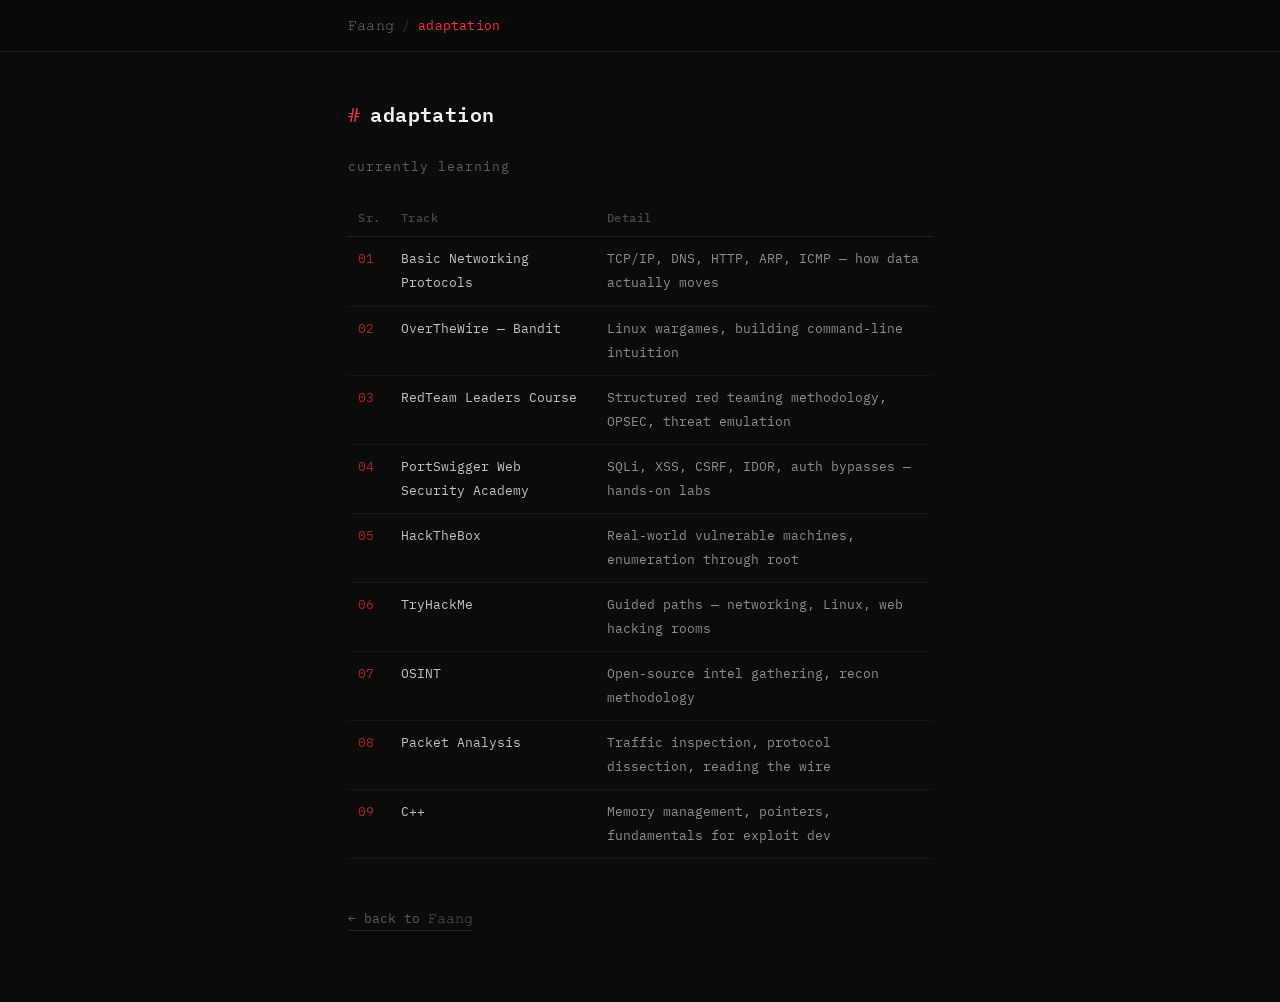
==== adaptation.html @ 507298c6 "Add files via upload" ====
<!DOCTYPE html>
<html lang="en">
<head>
<meta charset="UTF-8" />
<meta name="viewport" content="width=device-width, initial-scale=1.0" />
<title>adaptation — 𝙵𝚊𝚊𝚗𝚐</title>
<link rel="stylesheet" href="style.css" />
</head>
<body>

<div class="crumbbar">
  <div class="crumb-inner">
    <a href="index.html">𝙵𝚊𝚊𝚗𝚐</a><span class="crumb-sep">/</span><span class="crumb-current">adaptation</span>
  </div>
</div>

<div class="wrap">
  <section style="padding-top:44px;">
    <p class="page-title"><span class="hash">#</span>adaptation</p>
    <p class="lbl" style="margin-bottom:20px;">currently learning</p>
    <table>
      <thead>
        <tr><th>Sr.</th><th>Track</th><th>Detail</th></tr>
      </thead>
      <tbody>
        <tr><td class="idx">01</td><td class="name">Basic Networking Protocols</td><td>TCP/IP, DNS, HTTP, ARP, ICMP — how data actually moves</td></tr>
        <tr><td class="idx">02</td><td class="name">OverTheWire — Bandit</td><td>Linux wargames, building command-line intuition</td></tr>
        <tr><td class="idx">03</td><td class="name">RedTeam Leaders Course</td><td>Structured red teaming methodology, OPSEC, threat emulation</td></tr>
        <tr><td class="idx">04</td><td class="name">PortSwigger Web Security Academy</td><td>SQLi, XSS, CSRF, IDOR, auth bypasses — hands-on labs</td></tr>
        <tr><td class="idx">05</td><td class="name">HackTheBox</td><td>Real-world vulnerable machines, enumeration through root</td></tr>
        <tr><td class="idx">06</td><td class="name">TryHackMe</td><td>Guided paths — networking, Linux, web hacking rooms</td></tr>
        <tr><td class="idx">07</td><td class="name">OSINT</td><td>Open-source intel gathering, recon methodology</td></tr>
        <tr><td class="idx">08</td><td class="name">Packet Analysis</td><td>Traffic inspection, protocol dissection, reading the wire</td></tr>
        <tr><td class="idx">09</td><td class="name">C++</td><td>Memory management, pointers, fundamentals for exploit dev</td></tr>
      </tbody>
    </table>
  </section>

  <a class="back-link" href="index.html">&larr; back to 𝙵𝚊𝚊𝚗𝚐</a>
</div>

</body>
</html>
---- style.css ----
@import url('https://fonts.googleapis.com/css2?family=IBM+Plex+Mono:wght@400;500;600&display=swap');

*,*::before,*::after{box-sizing:border-box;margin:0;padding:0;}
html{scroll-behavior:smooth;}

:root{--accent:#FF3232;}

body{
  background:#0b0b0b;
  color:#8a8a8a;
  font-family:'IBM Plex Mono','Courier New',Courier,monospace;
  font-size:14.5px;
  line-height:1.85;
  padding:0 0 70px 0;
}

a{color:#9a9a9a;text-decoration:none;border-bottom:1px solid #2a2a2a;transition:color .15s ease,border-color .15s ease;}
a:hover{color:#ffffff;border-color:var(--accent);}

::selection{background:#242424;color:#fff;}
::-webkit-scrollbar{width:3px;}
::-webkit-scrollbar-track{background:#0b0b0b;}
::-webkit-scrollbar-thumb{background:#242424;}

.wrap{max-width:640px;margin:0 auto;padding:0 28px;}

/* breadcrumb (sub-pages) */
.crumbbar{
  position:sticky;top:0;z-index:50;
  background:rgba(11,11,11,0.92);
  border-bottom:1px solid #1c1c1c;
}
.crumb-inner{
  max-width:640px;margin:0 auto;padding:14px 28px;
  font-size:12.5px;letter-spacing:.2px;
}
.crumb-inner a{color:#7a7a7a;border-bottom:none;}
.crumb-inner a:hover{color:#fff;}
.crumb-sep{color:#333;margin:0 8px;}
.crumb-current{color:var(--accent);}

/* HEADER (index) */
header{padding:56px 0 30px 0;}

.id-row{display:flex;align-items:flex-start;gap:22px;margin-bottom:26px;}
.avatar{
  width:78px;height:78px;flex-shrink:0;margin-top:-10px;
  object-fit:cover;object-position:center 12%;
  filter:grayscale(100%) contrast(1.05) brightness(.95);
  border:1px solid #262626;
}
.id-text h1{
  font-size:24px;font-weight:600;color:#f2f2f2;letter-spacing:.5px;
  margin-bottom:6px;
}
.id-text h1 .hash{color:var(--accent);margin-right:8px;font-weight:400;}
.id-text .tagline{color:#6a6a6a;font-size:13px;}
.id-text .tagline .cur{color:var(--accent);animation:blink 1.2s step-end infinite;}
@keyframes blink{0%,100%{opacity:1;}50%{opacity:0;}}

.badge-row{display:flex;flex-wrap:wrap;gap:10px;margin-top:22px;}
.badge{
  display:inline-block;font-size:12px;color:#9a9a9a;
  border:1px solid #2a2a2a;padding:6px 12px;
}
.badge:hover{color:#fff;border-color:var(--accent);}

.rule{border:none;border-top:1px solid #1a1a1a;margin:38px 0;}

/* MENU (index sitemap, glowing) */
.menu{margin-bottom:6px;}
.menu-item{
  display:flex;flex-direction:column;gap:3px;
  padding:16px 4px;border-bottom:1px solid #161616;
  border-bottom-width:1px;
}
.menu-item:first-child{padding-top:6px;}
.menu-item .mi-top{
  color:var(--accent);
  font-size:16px;font-weight:500;letter-spacing:.3px;
  text-shadow:0 0 6px rgba(255,50,50,.45),0 0 16px rgba(255,50,50,.15);
  transition:text-shadow .2s ease, transform .2s ease;
  display:flex;align-items:center;
}
.menu-item .mi-top .hash{opacity:.55;margin-right:10px;font-weight:400;}
.menu-item .mi-desc{color:#525252;font-size:12px;padding-left:23px;}
.menu-item:hover .mi-top{
  text-shadow:0 0 10px rgba(255,50,50,.85),0 0 26px rgba(255,50,50,.4);
  transform:translateX(3px);
}
.menu-item:hover .mi-desc{color:#7a7a7a;}

/* SECTIONS (sub-pages) */
section{margin-bottom:6px;}
.page-title{
  font-size:20px;color:#f2f2f2;font-weight:600;letter-spacing:.4px;
  margin-bottom:22px;display:flex;align-items:center;
}
.page-title .hash{color:var(--accent);margin-right:10px;font-weight:400;}

.lbl{font-size:13px;color:#5f5f5f;letter-spacing:1px;margin-bottom:16px;}
.lbl .hash{color:var(--accent);margin-right:8px;}

p.body-text{color:#8f8f8f;font-size:14px;margin-bottom:14px;max-width:62ch;}
p.body-text:last-child{margin-bottom:0;}
p.body-text b, p.body-text strong{color:#c9c9c9;font-weight:500;}

/* table */
table{width:100%;border-collapse:collapse;margin-bottom:8px;font-size:13px;}
th{
  text-align:left;color:#4a4a4a;font-weight:500;
  font-size:11.5px;letter-spacing:.5px;
  padding:8px 10px;border-bottom:1px solid #222;
}
td{padding:10px 10px;border-bottom:1px solid #161616;color:#8f8f8f;vertical-align:top;}
tr:last-child td{border-bottom:1px solid #161616;}
td.idx{color:var(--accent);opacity:.65;width:28px;}
td.name{color:#c4c4c4;}
td.status{color:#5a5a5a;white-space:nowrap;}
tbody tr:hover td{color:#dedede;}
tbody tr:hover td.idx{opacity:1;}

/* simple list */
ul.plain{list-style:none;}
ul.plain li{padding:9px 0;border-bottom:1px solid #161616;color:#8f8f8f;font-size:13.5px;}
ul.plain li:last-child{border-bottom:none;}
ul.plain li b{color:#c4c4c4;font-weight:500;display:block;margin-bottom:3px;}
ul.plain li span.desc{color:#5f5f5f;font-size:12.5px;}

/* sign-off + contact (index bottom) */
.signoff{display:flex;align-items:center;gap:16px;margin-bottom:28px;}
.signoff .avatar{width:44px;height:44px;margin-top:0;}
.signoff .sign-name{font-size:16px;font-weight:600;color:#e8e8e8;letter-spacing:.5px;}
.signoff .sign-name .hash{color:var(--accent);margin-right:6px;font-weight:400;}

/* back link (sub-pages, bottom) */
.back-link{
  display:inline-block;margin-top:40px;font-size:12.5px;
  color:#5c5c5c;border-bottom:1px solid #262626;
}
.back-link:hover{color:var(--accent);border-color:var(--accent);}

@media (max-width:560px){
  .id-row{gap:16px;}
  .avatar{width:62px;height:62px;}
  .id-text h1{font-size:19px;}
  .menu-item .mi-top{font-size:14.5px;}
}
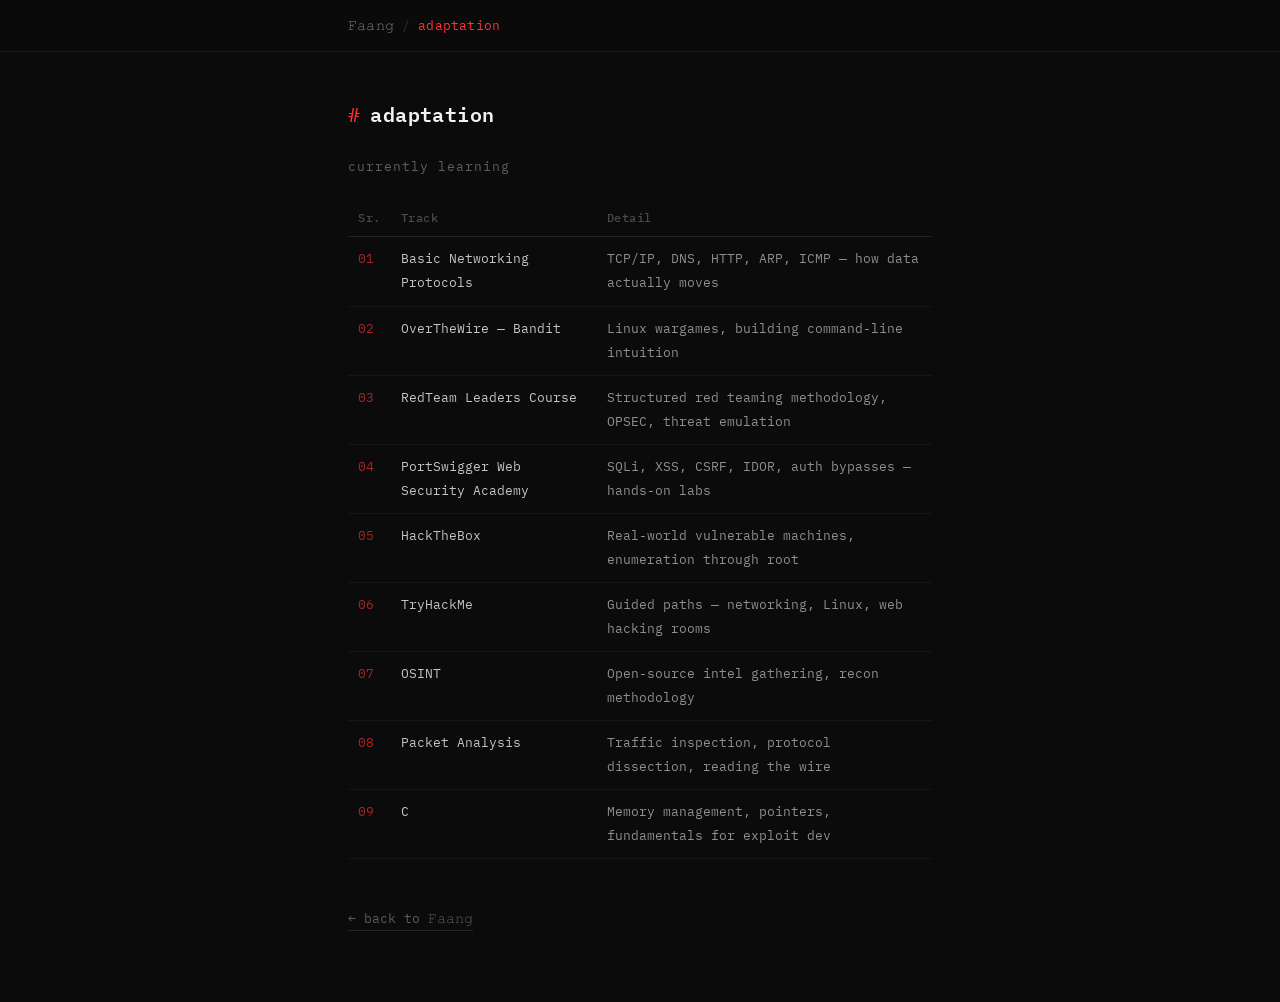
==== commit 2e22be8e: "Update adaptation.html" ====
--- a/adaptation.html
+++ b/adaptation.html
@@ -31,7 +31,7 @@
         <tr><td class="idx">06</td><td class="name">TryHackMe</td><td>Guided paths — networking, Linux, web hacking rooms</td></tr>
         <tr><td class="idx">07</td><td class="name">OSINT</td><td>Open-source intel gathering, recon methodology</td></tr>
         <tr><td class="idx">08</td><td class="name">Packet Analysis</td><td>Traffic inspection, protocol dissection, reading the wire</td></tr>
-        <tr><td class="idx">09</td><td class="name">C++</td><td>Memory management, pointers, fundamentals for exploit dev</td></tr>
+        <tr><td class="idx">09</td><td class="name">C</td><td>Memory management, pointers, fundamentals for exploit dev</td></tr>
       </tbody>
     </table>
   </section>
